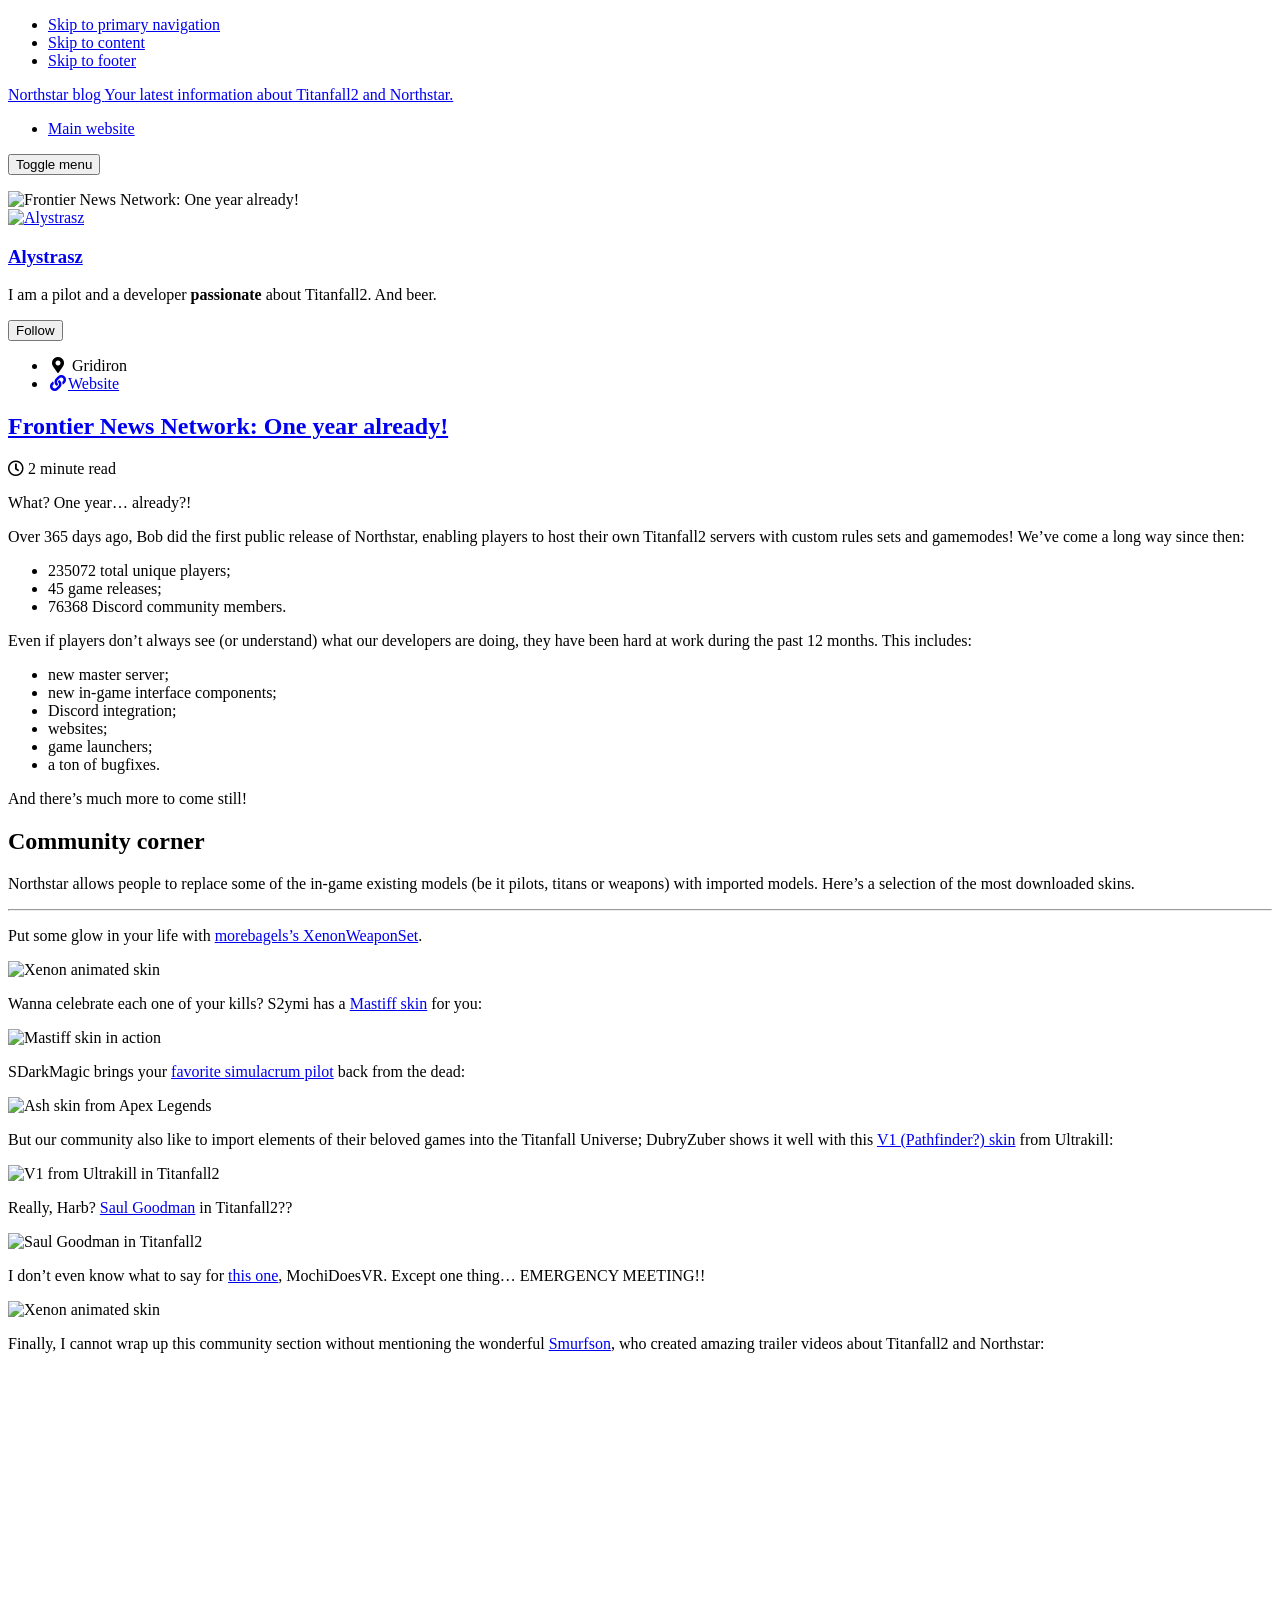
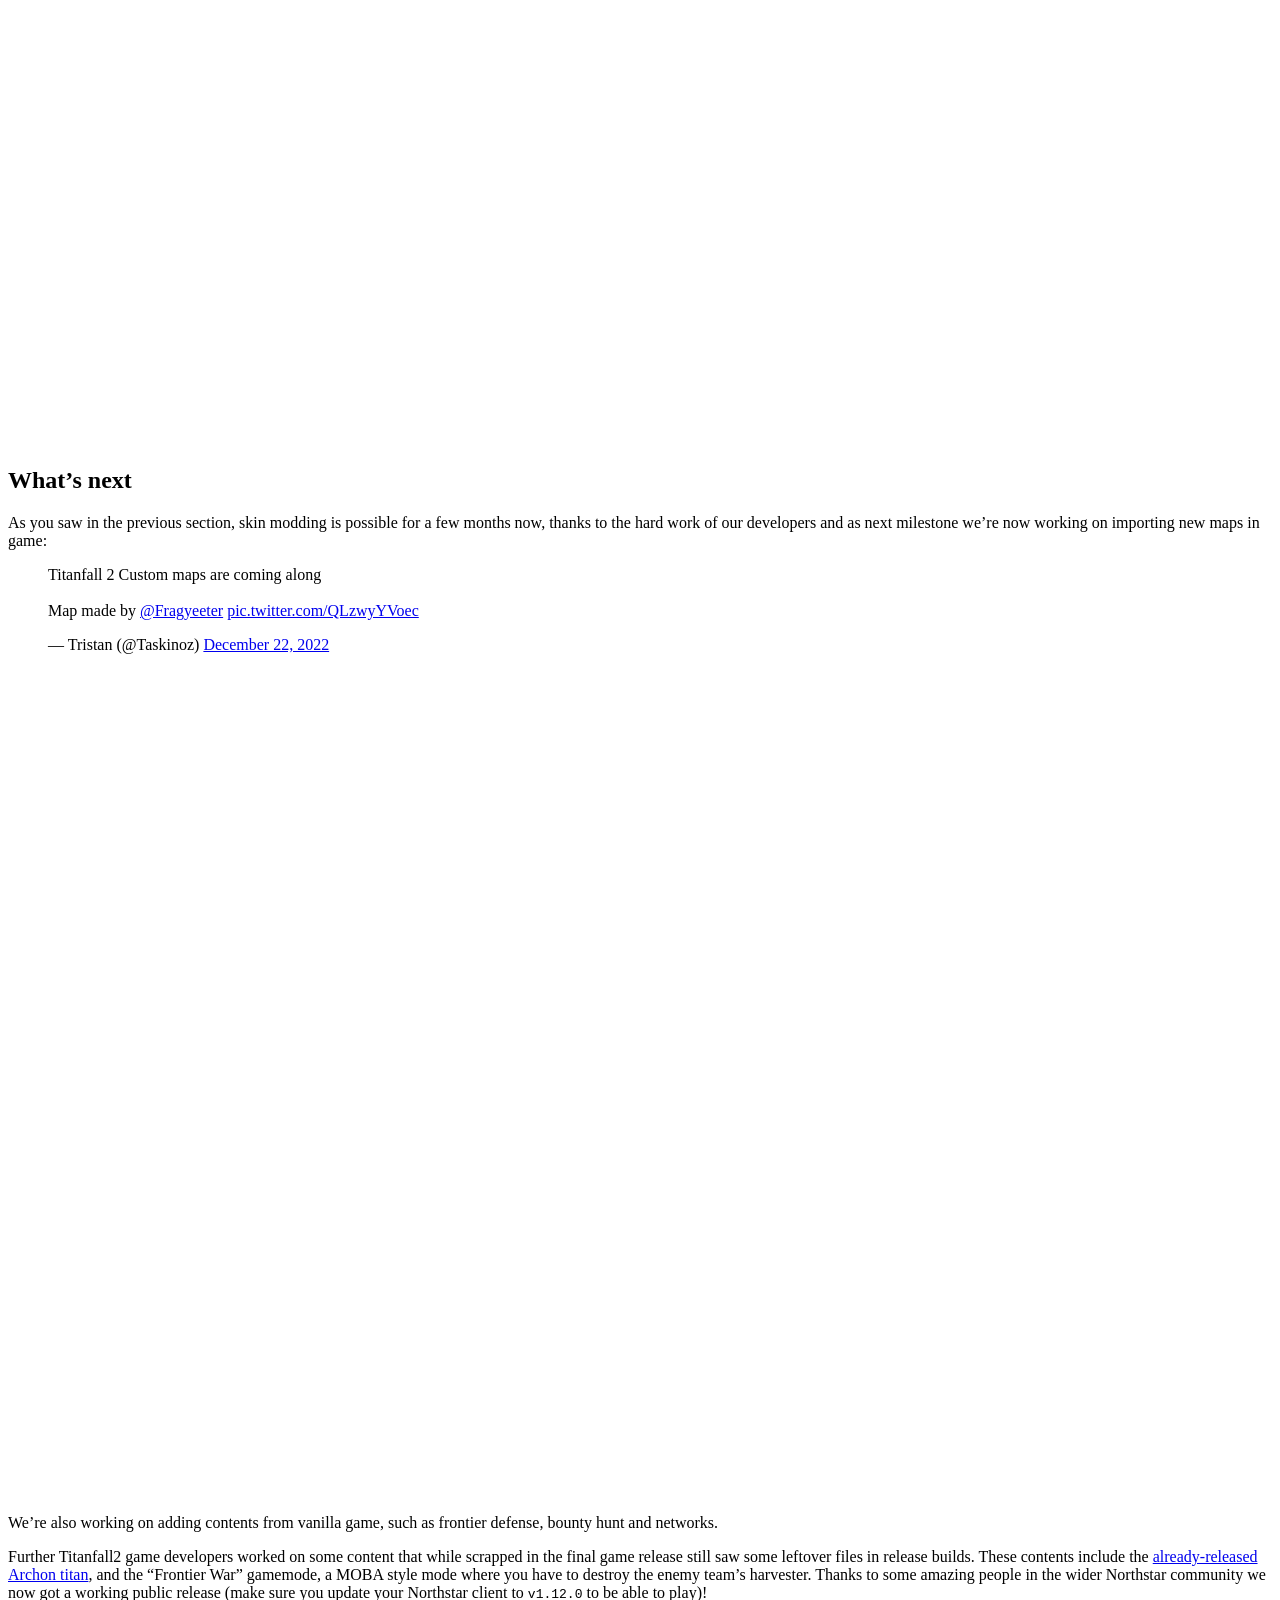
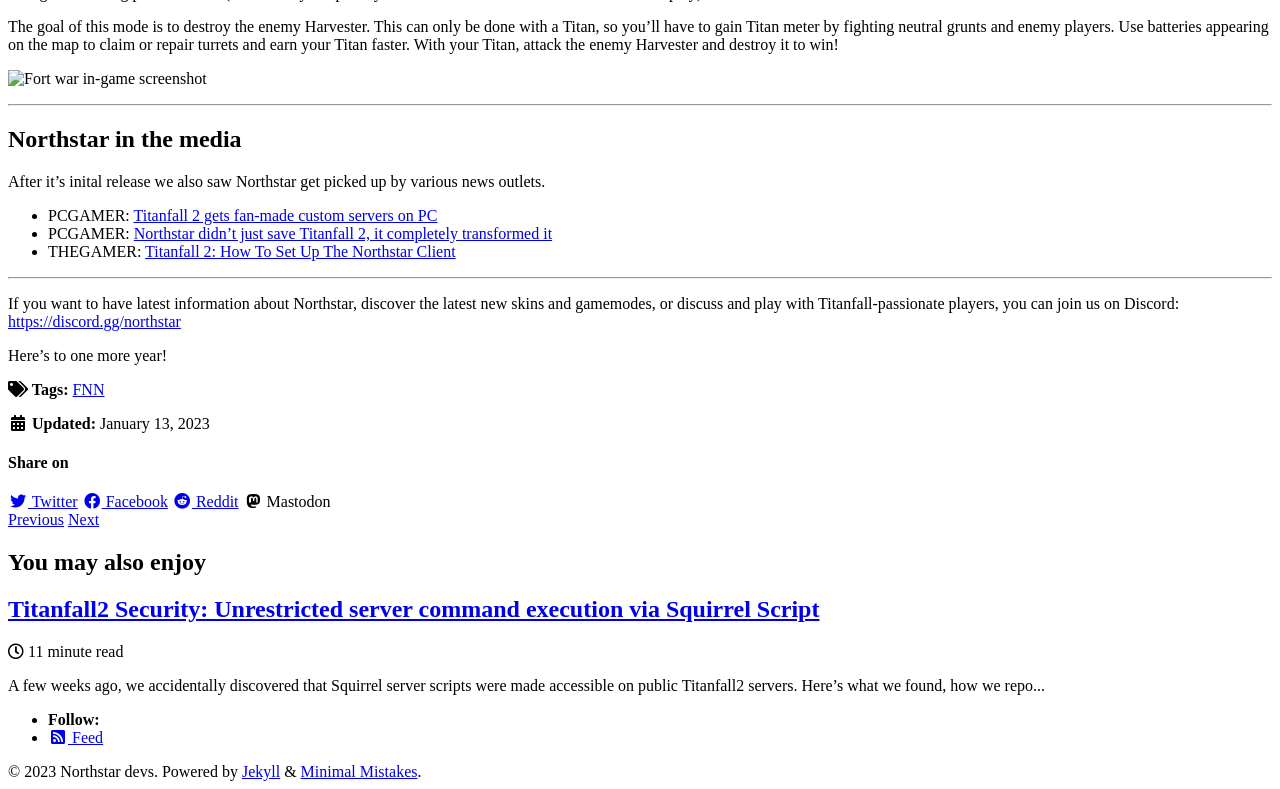
==== one-year/index.html @ 1e46d502 "jekyll build from Action bedf5f42bb04a371adc094c29cd2aaaa7dd830bb" ====
<!doctype html>
<!--
  Minimal Mistakes Jekyll Theme 4.24.0 by Michael Rose
  Copyright 2013-2020 Michael Rose - mademistakes.com | @mmistakes
  Free for personal and commercial use under the MIT license
  https://github.com/mmistakes/minimal-mistakes/blob/master/LICENSE
-->
<html lang="en" class="no-js">
  <head>
    <meta charset="utf-8">

<!-- begin _includes/seo.html --><title>Frontier News Network: One year already! - Northstar blog</title>
<meta name="description" content="What? One year… already?!  Over 365 days ago, Bob did the first public release of Northstar, enabling players to host their own Titanfall2 servers with custom rules sets and gamemodes! We’ve come a long way since then:    235072 total unique players;   45 game releases;   76368 Discord community members.   Even if players don’t always see (or understand) what our developers are doing, they have been hard at work during  the past 12 months. This includes:    new master server;   new in-game interface components;   Discord integration;   websites;   game launchers;   a ton of bugfixes.   And there’s much more to come still!  Community corner  Northstar allows people to replace some of the in-game existing models (be it pilots, titans or weapons) with imported models. Here’s a selection of the most downloaded skins.    Put some glow in your life with morebagels’s XenonWeaponSet.    Wanna celebrate each one of your kills? S2ymi has a Mastiff skin for you:    SDarkMagic brings your favorite simulacrum pilot back from the dead:    But our community also like to import elements of their beloved games into the Titanfall Universe; DubryZuber shows it well with this V1 (Pathfinder?) skin from Ultrakill:    Really, Harb? Saul Goodman in Titanfall2??    I don’t even know what to say for this one, MochiDoesVR. Except one thing… EMERGENCY MEETING!!    Finally, I cannot wrap up this community section without mentioning the wonderful Smurfson, who created amazing trailer videos about Titanfall2 and Northstar:        What’s next  As you saw in the previous section, skin modding is possible for a few months now, thanks to the hard work of our developers and as next milestone we’re now working on importing new maps in game:  Titanfall 2 Custom maps are coming alongMap made by @Fragyeeter pic.twitter.com/QLzwyYVoec&mdash; Tristan (@Taskinoz) December 22, 2022       We’re also working on adding contents from vanilla game, such as frontier defense, bounty hunt and networks.  Further Titanfall2 game developers worked on some content that while scrapped in the final game release still saw some leftover files in release builds. These contents include the already-released Archon titan, and the “Frontier War” gamemode, a MOBA style mode where you have to destroy the enemy team’s harvester. Thanks to some amazing people in the wider Northstar community we now got a working public release (make sure you update your Northstar client to v1.12.0 to be able to play)!  The goal of this mode is to destroy the enemy Harvester. This can only be done with a Titan, so you’ll have to gain Titan meter by fighting neutral grunts and enemy players. Use batteries appearing on the map to claim or repair turrets and earn your Titan faster. With your Titan, attack the enemy Harvester and destroy it to win!      Northstar in the media  After it’s inital release we also saw Northstar get picked up by various news outlets.     PCGAMER: Titanfall 2 gets fan-made custom servers on PC   PCGAMER: Northstar didn’t just save Titanfall 2, it completely transformed it   THEGAMER: Titanfall 2: How To Set Up The Northstar Client     If you want to have latest information about Northstar, discover the latest new skins and gamemodes, or discuss and play with Titanfall-passionate players, you can join us on Discord: https://discord.gg/northstar  Here’s to one more year!">


  
  <meta property="article:author" content="Alystrasz">
  


<!--
<meta property="og:type" content="article">
<meta property="og:locale" content="en_US">
<meta property="og:site_name" content="Northstar blog">
<meta property="og:title" content="Frontier News Network: One year already!">
<meta property="og:url" content="https://northstar.tf/blog/one-year/">
-->


  <meta property="og:description" content="What? One year… already?!  Over 365 days ago, Bob did the first public release of Northstar, enabling players to host their own Titanfall2 servers with custom rules sets and gamemodes! We’ve come a long way since then:    235072 total unique players;   45 game releases;   76368 Discord community members.   Even if players don’t always see (or understand) what our developers are doing, they have been hard at work during  the past 12 months. This includes:    new master server;   new in-game interface components;   Discord integration;   websites;   game launchers;   a ton of bugfixes.   And there’s much more to come still!  Community corner  Northstar allows people to replace some of the in-game existing models (be it pilots, titans or weapons) with imported models. Here’s a selection of the most downloaded skins.    Put some glow in your life with morebagels’s XenonWeaponSet.    Wanna celebrate each one of your kills? S2ymi has a Mastiff skin for you:    SDarkMagic brings your favorite simulacrum pilot back from the dead:    But our community also like to import elements of their beloved games into the Titanfall Universe; DubryZuber shows it well with this V1 (Pathfinder?) skin from Ultrakill:    Really, Harb? Saul Goodman in Titanfall2??    I don’t even know what to say for this one, MochiDoesVR. Except one thing… EMERGENCY MEETING!!    Finally, I cannot wrap up this community section without mentioning the wonderful Smurfson, who created amazing trailer videos about Titanfall2 and Northstar:        What’s next  As you saw in the previous section, skin modding is possible for a few months now, thanks to the hard work of our developers and as next milestone we’re now working on importing new maps in game:  Titanfall 2 Custom maps are coming alongMap made by @Fragyeeter pic.twitter.com/QLzwyYVoec&mdash; Tristan (@Taskinoz) December 22, 2022       We’re also working on adding contents from vanilla game, such as frontier defense, bounty hunt and networks.  Further Titanfall2 game developers worked on some content that while scrapped in the final game release still saw some leftover files in release builds. These contents include the already-released Archon titan, and the “Frontier War” gamemode, a MOBA style mode where you have to destroy the enemy team’s harvester. Thanks to some amazing people in the wider Northstar community we now got a working public release (make sure you update your Northstar client to v1.12.0 to be able to play)!  The goal of this mode is to destroy the enemy Harvester. This can only be done with a Titan, so you’ll have to gain Titan meter by fighting neutral grunts and enemy players. Use batteries appearing on the map to claim or repair turrets and earn your Titan faster. With your Titan, attack the enemy Harvester and destroy it to win!      Northstar in the media  After it’s inital release we also saw Northstar get picked up by various news outlets.     PCGAMER: Titanfall 2 gets fan-made custom servers on PC   PCGAMER: Northstar didn’t just save Titanfall 2, it completely transformed it   THEGAMER: Titanfall 2: How To Set Up The Northstar Client     If you want to have latest information about Northstar, discover the latest new skins and gamemodes, or discuss and play with Titanfall-passionate players, you can join us on Discord: https://discord.gg/northstar  Here’s to one more year!">



  <meta property="og:image" content="https://northstar.tf/blog/assets/images/page-header-image.jpg">





  <meta property="article:published_time" content="2022-12-21T00:00:00+00:00">



  <meta property="article:modified_time" content="2023-01-13T18:36:52+00:00">



  

  


<link rel="canonical" href="https://northstar.tf/blog/one-year/">










<!-- end _includes/seo.html -->



  <link href="/blog/feed.xml" type="application/atom+xml" rel="alternate" title="Northstar blog Feed">


<!-- https://t.co/dKP3o1e -->
<meta name="viewport" content="width=device-width, initial-scale=1.0">

<script>
  document.documentElement.className = document.documentElement.className.replace(/\bno-js\b/g, '') + ' js ';
</script>

<!-- For all browsers -->
<link rel="stylesheet" href="/blog/assets/css/main.css">
<link rel="preload" href="https://cdn.jsdelivr.net/npm/@fortawesome/fontawesome-free@5/css/all.min.css" as="style" onload="this.onload=null;this.rel='stylesheet'">
<noscript><link rel="stylesheet" href="https://cdn.jsdelivr.net/npm/@fortawesome/fontawesome-free@5/css/all.min.css"></noscript>



    <!-- start custom head snippets -->

<!-- insert favicons. use https://realfavicongenerator.net/ -->
<link rel="apple-touch-icon" sizes="120x120" href="/blog/assets/images/favicon/apple-touch-icon.png">
<link rel="icon" type="image/png" sizes="32x32" href="/blog/assets/images/favicon/favicon-32x32.png">
<link rel="icon" type="image/png" sizes="16x16" href="/blog/assets/images/favicon/favicon-16x16.png">
<link rel="manifest" href="/blog/assets/images/favicon/site.webmanifest">
<link rel="mask-icon" href="/blog/assets/images/favicon/safari-pinned-tab.svg" color="#5bbad5">
<meta name="msapplication-TileColor" content="#da532c">
<meta name="theme-color" content="#ffffff">

<!-- end custom head snippets -->

  </head>

  <body class="layout--single">
    <nav class="skip-links">
  <ul>
    <li><a href="#site-nav" class="screen-reader-shortcut">Skip to primary navigation</a></li>
    <li><a href="#main" class="screen-reader-shortcut">Skip to content</a></li>
    <li><a href="#footer" class="screen-reader-shortcut">Skip to footer</a></li>
  </ul>
</nav>

    

<div class="masthead">
  <div class="masthead__inner-wrap">
    <div class="masthead__menu">
      <nav id="site-nav" class="greedy-nav">
        
        <a class="site-title" href="/blog/">
          Northstar blog
          <span class="site-subtitle">Your latest information about Titanfall2 and Northstar.</span>
        </a>
        <ul class="visible-links"><li class="masthead__menu-item">
              <a href="https://northstar.tf">Main website</a>
            </li></ul>
        
        <button class="greedy-nav__toggle hidden" type="button">
          <span class="visually-hidden">Toggle menu</span>
          <div class="navicon"></div>
        </button>
        <ul class="hidden-links hidden"></ul>
      </nav>
    </div>
  </div>
</div>


    <div class="initial-content">
      
  







<div class="page__hero"
  style=" background-image: url('');"
>
  
    <img src="/blog/assets/images/page-header-image.jpg" alt="Frontier News Network: One year already!" class="page__hero-image">
  
  
</div>







<div id="main" role="main">
  
  <div class="sidebar sticky">
  


<div itemscope itemtype="https://schema.org/Person" class="h-card">

  
    <div class="author__avatar">
      <a href="https://northstar.tf/blog/">
        <img src="/blog/assets/images/alystrasz-profile.jpg" alt="Alystrasz" itemprop="image" class="u-photo">
      </a>
    </div>
  

  <div class="author__content">
    <h3 class="author__name p-name" itemprop="name">
      <a class="u-url" rel="me" href="https://northstar.tf/blog/" itemprop="url">Alystrasz</a>
    </h3>
    
      <div class="author__bio p-note" itemprop="description">
        <p>I am a pilot and a developer <strong>passionate</strong> about Titanfall2. And beer.</p>

      </div>
    
  </div>

  <div class="author__urls-wrapper">
    <button class="btn btn--inverse">Follow</button>
    <ul class="author__urls social-icons">
      
        <li itemprop="homeLocation" itemscope itemtype="https://schema.org/Place">
          <i class="fas fa-fw fa-map-marker-alt" aria-hidden="true"></i> <span itemprop="name" class="p-locality">Gridiron</span>
        </li>
      

      
        
          
            <li><a href="https://remyraes.com/" rel="nofollow noopener noreferrer me" itemprop="sameAs"><i class="fas fa-fw fa-link" aria-hidden="true"></i><span class="label">Website</span></a></li>
          
        
      

      

      

      

      

      

      

      

      

      

      

      

      

      

      

      

      

      

      

      

      

      

      

      

      

      <!--
  <li>
    <a href="http://link-to-whatever-social-network.com/user/" itemprop="sameAs" rel="nofollow noopener noreferrer me">
      <i class="fas fa-fw" aria-hidden="true"></i> Custom Social Profile Link
    </a>
  </li>
-->
    </ul>
  </div>
</div>

  
  </div>



  <article class="page h-entry" itemscope itemtype="https://schema.org/CreativeWork">
    <meta itemprop="headline" content="Frontier News Network: One year already!">
    <meta itemprop="description" content="What? One year… already?!Over 365 days ago, Bob did the first public release of Northstar, enabling players to host their own Titanfall2 servers with customrules sets and gamemodes! We’ve come a long way since then:  235072 total unique players;  45 game releases;  76368 Discord community members.Even if players don’t always see (or understand) what our developers are doing, they have been hard at work during the past 12 months. This includes:  new master server;  new in-game interface components;  Discord integration;  websites;  game launchers;  a ton of bugfixes.And there’s much more to come still!Community cornerNorthstar allows people to replace some of the in-game existing models (be it pilots, titans or weapons) with importedmodels. Here’s a selection of the most downloaded skins.Put some glow in your life with morebagels’s XenonWeaponSet.Wanna celebrate each one of your kills? S2ymi has a Mastiff skin for you:SDarkMagic brings your favorite simulacrum pilot back from the dead:But our community also like to import elements of their beloved games into the Titanfall Universe; DubryZuber shows it well with this V1 (Pathfinder?) skin from Ultrakill:Really, Harb? Saul Goodman in Titanfall2??I don’t even know what to say for this one, MochiDoesVR. Except one thing… EMERGENCY MEETING!!Finally, I cannot wrap up this community section without mentioning the wonderful Smurfson, who created amazing trailer videos about Titanfall2 and Northstar:What’s nextAs you saw in the previous section, skin modding is possible for a few months now, thanks to the hard work of our developers and as next milestone we’re now working on importing new maps in game:Titanfall 2 Custom maps are coming alongMap made by @Fragyeeter pic.twitter.com/QLzwyYVoec&mdash; Tristan (@Taskinoz) December 22, 2022We’re also working on adding contents from vanilla game, such as frontier defense, bounty hunt and networks.Further Titanfall2 game developers worked on some content that while scrapped in the final game release still saw some leftover files in release builds. These contents include the already-released Archon titan, and the “Frontier War” gamemode, a MOBA style mode where you have to destroy the enemy team’s harvester. Thanks to some amazing people in the wider Northstar community we now got a working public release (make sure you update your Northstar client to v1.12.0 to be able to play)!The goal of this mode is to destroy the enemy Harvester. This can only be done with a Titan, so you’ll have to gain Titan meter by fighting neutral grunts and enemy players. Use batteries appearing on the map to claim or repair turrets and earn your Titan faster. With your Titan, attack the enemy Harvester and destroy it to win!Northstar in the mediaAfter it’s inital release we also saw Northstar get picked up by various news outlets.  PCGAMER: Titanfall 2 gets fan-made custom servers on PC  PCGAMER: Northstar didn’t just save Titanfall 2, it completely transformed it  THEGAMER: Titanfall 2: How To Set Up The Northstar ClientIf you want to have latest information about Northstar, discover the latest new skins and gamemodes, or discuss and play with Titanfall-passionate players, you can join us on Discord: https://discord.gg/northstarHere’s to one more year!">
    <meta itemprop="datePublished" content="2022-12-21T00:00:00+00:00">
    <meta itemprop="dateModified" content="2023-01-13T18:36:52+00:00">

    <div class="page__inner-wrap">
      
        <header>
          <h1 id="page-title" class="page__title p-name" itemprop="headline">
            <a href="https://northstar.tf/blog/one-year/" class="u-url" itemprop="url">Frontier News Network: One year already!
</a>
          </h1>
          

  <p class="page__meta">
    

    

    
      
      

      <span class="page__meta-readtime">
        <i class="far fa-clock" aria-hidden="true"></i>
        
          2 minute read
        
      </span>
    
  </p>


        </header>
      

      <section class="page__content e-content" itemprop="text">
        
        <p>What? One year… already?!</p>

<p>Over 365 days ago, Bob did the first public release of Northstar, enabling players to host their own Titanfall2 servers with custom
rules sets and gamemodes! We’ve come a long way since then:</p>
<ul>
  <li>235072 total unique players;</li>
  <li>45 game releases;</li>
  <li>76368 Discord community members.</li>
</ul>

<p>Even if players don’t always see (or understand) what our developers are doing, they have been hard at work during 
the past 12 months. This includes:</p>
<ul>
  <li>new master server;</li>
  <li>new in-game interface components;</li>
  <li>Discord integration;</li>
  <li>websites;</li>
  <li>game launchers;</li>
  <li>a ton of bugfixes.</li>
</ul>

<p>And there’s much more to come still!</p>

<h2 id="community-corner">Community corner</h2>

<p>Northstar allows people to replace some of the in-game existing models (be it pilots, titans or weapons) with imported
models. Here’s a selection of the most downloaded skins.</p>

<hr />

<p>Put some glow in your life with <a href="https://northstar.thunderstore.io/package/morebagels/XenonWeaponSet/">morebagels’s XenonWeaponSet</a>.</p>

<p><img src="/blog/assets/images/posts/one-year/xenon.gif" alt="Xenon animated skin" /></p>

<p>Wanna celebrate each one of your kills? S2ymi has a <a href="https://northstar.thunderstore.io/package/S2Mods/MastiffKillReactiveSkin/">Mastiff skin</a> for you:</p>

<p><img src="/blog/assets/images/posts/one-year/HighParallelAntlion.gif" alt="Mastiff skin in action" /></p>

<p>SDarkMagic brings your <a href="https://northstar.thunderstore.io/package/SDarkMagic/Phase_Pilot_Ash/">favorite simulacrum pilot</a> back from the dead:</p>

<p><img src="/blog/assets/images/posts/one-year/ash.png" alt="Ash skin from Apex Legends" /></p>

<p>But our community also like to import elements of their beloved games into the Titanfall Universe; DubryZuber shows it well with this <a href="https://northstar.thunderstore.io/package/DobryZuber/ZuberV1/">V1 (Pathfinder?) skin</a> from Ultrakill:</p>

<p><img src="/blog/assets/images/posts/one-year/v1.png" alt="V1 from Ultrakill in Titanfall2" /></p>

<p>Really, Harb? <a href="https://northstar.thunderstore.io/package/Harb_Mods/Saul_Goodman/">Saul Goodman</a> in Titanfall2??</p>

<p><img src="/blog/assets/images/posts/one-year/goodman.png" alt="Saul Goodman in Titanfall2" /></p>

<p>I don’t even know what to say for <a href="https://northstar.thunderstore.io/package/MochiDoesVR/AmongUsStimPilot/">this one</a>, MochiDoesVR. Except one thing… EMERGENCY MEETING!!</p>

<p><img src="/blog/assets/images/posts/one-year/among.png" alt="Xenon animated skin" /></p>

<p>Finally, I cannot wrap up this community section without mentioning the wonderful <a href="https://www.youtube.com/@Smurfson/videos">Smurfson</a>, who created amazing trailer videos about Titanfall2 and Northstar:</p>

<iframe width="560" height="315" src="https://www.youtube-nocookie.com/embed/en06Y6CPMQg" title="YouTube video player" frameborder="0" allow="accelerometer; autoplay; clipboard-write; encrypted-media; gyroscope; picture-in-picture; web-share" allowfullscreen=""></iframe>

<iframe style="padding-top: 20px" width="560" height="315" src="https://www.youtube-nocookie.com/embed/suhBGqzDbNA" title="YouTube video player" frameborder="0" allow="accelerometer; autoplay; clipboard-write; encrypted-media; gyroscope; picture-in-picture; web-share" allowfullscreen=""></iframe>

<iframe style="padding-top: 20px" width="560" height="315" src="https://www.youtube-nocookie.com/embed/vyUxAwobY60" title="YouTube video player" frameborder="0" allow="accelerometer; autoplay; clipboard-write; encrypted-media; gyroscope; picture-in-picture" allowfullscreen=""></iframe>

<h2 id="whats-next">What’s next</h2>

<p>As you saw in the previous section, skin modding is possible for a few months now, thanks to the hard work of our developers and as next milestone we’re now working on importing new maps in game:</p>

<blockquote class="twitter-tweet"><p lang="en" dir="ltr">Titanfall 2 Custom maps are coming along<br /><br />Map made by <a href="https://twitter.com/fragyeeter?ref_src=twsrc%5Etfw">@Fragyeeter</a> <a href="https://t.co/QLzwyYVoec">pic.twitter.com/QLzwyYVoec</a></p>&mdash; Tristan (@Taskinoz) <a href="https://twitter.com/Taskinoz/status/1606073735135760384?ref_src=twsrc%5Etfw">December 22, 2022</a></blockquote>
<script async="" src="https://platform.twitter.com/widgets.js" charset="utf-8"></script>

<iframe id="reddit-embed" src="https://www.redditmedia.com/r/titanfall/comments/ystj8e/titanfall_2_maps_have_gotten_a_bit_dusty/?ref_source=embed&amp;ref=share&amp;embed=true&amp;theme=dark" sandbox="allow-scripts allow-same-origin allow-popups" style="border: none;" height="410" width="640" scrolling="no"></iframe>

<iframe id="reddit-embed" src="https://www.redditmedia.com/r/titanfall/comments/yq1zpj/new_map_who_dis/?ref_source=embed&amp;ref=share&amp;embed=true&amp;theme=dark" sandbox="allow-scripts allow-same-origin allow-popups" style="border: none;" height="410" width="640" scrolling="no"></iframe>

<p>We’re also working on adding contents from vanilla game, such as frontier defense, bounty hunt and networks.</p>

<p>Further Titanfall2 game developers worked on some content that while scrapped in the final game release still saw some leftover files in release builds. These contents include the <a href="https://northstar.thunderstore.io/package/GalacticMoblin/MoblinArchon/">already-released Archon titan</a>, and the “Frontier War” gamemode, a MOBA style mode where you have to destroy the enemy team’s harvester. Thanks to some amazing people in the wider Northstar community we now got a working public release (make sure you update your Northstar client to <code class="language-plaintext highlighter-rouge">v1.12.0</code> to be able to play)!</p>

<p>The goal of this mode is to destroy the enemy Harvester. This can only be done with a Titan, so you’ll have to gain Titan meter by fighting neutral grunts and enemy players. Use batteries appearing on the map to claim or repair turrets and earn your Titan faster. With your Titan, attack the enemy Harvester and destroy it to win!</p>

<p><img src="/blog/assets/images/posts/one-year/fw.png" alt="Fort war in-game screenshot" /></p>

<hr />

<h2 id="northstar-in-the-media">Northstar in the media</h2>

<p>After it’s inital release we also saw Northstar get picked up by various news outlets.</p>

<ul>
  <li>PCGAMER: <a href="https://www.pcgamer.com/titanfall-2-gets-fan-made-custom-servers-on-pc/">Titanfall 2 gets fan-made custom servers on PC</a></li>
  <li>PCGAMER: <a href="https://www.pcgamer.com/northstar-didnt-just-save-titanfall-2-it-completely-transformed-it/">Northstar didn’t just save Titanfall 2, it completely transformed it</a></li>
  <li>THEGAMER: <a href="https://www.thegamer.com/titanfall-2-how-to-set-up-the-northstar-client/">Titanfall 2: How To Set Up The Northstar Client</a></li>
</ul>

<hr />

<p>If you want to have latest information about Northstar, discover the latest new skins and gamemodes, or discuss and play with Titanfall-passionate players, you can join us on Discord: <a href="https://discord.gg/northstar">https://discord.gg/northstar</a></p>

<p>Here’s to one more year!</p>

        
      </section>

      <footer class="page__meta">
        
        
  


  

  <p class="page__taxonomy">
    <strong><i class="fas fa-fw fa-tags" aria-hidden="true"></i> Tags: </strong>
    <span itemprop="keywords">
    
      <a href="/blog/tags/#fnn" class="page__taxonomy-item p-category" rel="tag">FNN</a>
    
    </span>
  </p>




        

  <p class="page__date"><strong><i class="fas fa-fw fa-calendar-alt" aria-hidden="true"></i> Updated:</strong> <time class="dt-published" datetime="2023-01-13">January 13, 2023</time></p>

      </footer>

      <section class="page__share">
  
    <h4 class="page__share-title">Share on</h4>
  

  <a href="https://twitter.com/intent/tweet?text=Frontier+News+Network%3A+One+year+already%21%20https%3A%2F%2Fnorthstar.tf%2Fblog%2Fone-year%2F" class="btn btn--twitter" onclick="window.open(this.href, 'window', 'left=20,top=20,width=500,height=500,toolbar=1,resizable=0'); return false;" title="Share on Twitter"><i class="fab fa-fw fa-twitter" aria-hidden="true"></i><span> Twitter</span></a>

  <a href="https://www.facebook.com/sharer/sharer.php?u=https%3A%2F%2Fnorthstar.tf%2Fblog%2Fone-year%2F" class="btn btn--facebook" onclick="window.open(this.href, 'window', 'left=20,top=20,width=500,height=500,toolbar=1,resizable=0'); return false;" title="Share on Facebook"><i class="fab fa-fw fa-facebook" aria-hidden="true"></i><span> Facebook</span></a>

  <!--
  <a href="https://www.linkedin.com/shareArticle?mini=true&url=https%3A%2F%2Fnorthstar.tf%2Fblog%2Fone-year%2F" class="btn btn--linkedin" onclick="window.open(this.href, 'window', 'left=20,top=20,width=500,height=500,toolbar=1,resizable=0'); return false;" title="Share on LinkedIn"><i class="fab fa-fw fa-linkedin" aria-hidden="true"></i><span> LinkedIn</span></a>
  -->
  
  <a href="https://www.reddit.com/submit?url=https%3A%2F%2Fnorthstar.tf%2Fblog%2Fone-year%2F&title=Frontier+News+Network%3A+One+year+already%21" class="btn btn--reddit" onclick="window.open(this.href, 'window', 'left=20,top=20,width=500,height=500,toolbar=1,resizable=0'); return false;" title="Share on Reddit"><i class="fab fa-fw fa-reddit" aria-hidden="true"></i><span> Reddit</span></a>

  <a class="btn btn--mastodon"><i class="fab fa-fw fa-mastodon" aria-hidden="true"></i><span> Mastodon</span></a>
</section>

<script src="/blog/assets/js/mastodon.js"></script>



      
  <nav class="pagination">
    
      <a href="#" class="pagination--pager disabled">Previous</a>
    
    
      <a href="/blog/vanilla-unrestricted-server-script/" class="pagination--pager" title="Titanfall2 Security: Unrestricted server command execution via Squirrel Script
">Next</a>
    
  </nav>

    </div>

    
  </article>

  
  
    <div class="page__related">
      <h2 class="page__related-title">You may also enjoy</h2>
      <div class="grid__wrapper">
        
          



<div class="grid__item">
  <article class="archive__item" itemscope itemtype="https://schema.org/CreativeWork">
    
    <h2 class="archive__item-title no_toc" itemprop="headline">
      
        <a href="/blog/vanilla-unrestricted-server-script/" rel="permalink">Titanfall2 Security: Unrestricted server command execution via Squirrel Script
</a>
      
    </h2>
    

  <p class="page__meta">
    

    

    
      
      

      <span class="page__meta-readtime">
        <i class="far fa-clock" aria-hidden="true"></i>
        
          11 minute read
        
      </span>
    
  </p>


    <p class="archive__item-excerpt" itemprop="description">A few weeks ago, we accidentally discovered that Squirrel server scripts were made accessible on public Titanfall2 servers. Here’s what we found, how we repo...</p>
  </article>
</div>

        
      </div>
    </div>
  
  
</div>

    </div>

    

    <div id="footer" class="page__footer">
      <footer>
        <!-- start custom footer snippets -->

<!-- end custom footer snippets -->
        <div class="page__footer-follow">
  <ul class="social-icons">
    
      <li><strong>Follow:</strong></li>
    

    
      
        
      
        
      
        
      
        
      
        
      
        
      
    

    
      <li><a href="/blog/feed.xml"><i class="fas fa-fw fa-rss-square" aria-hidden="true"></i> Feed</a></li>
    
  </ul>
</div>

<div class="page__footer-copyright">&copy; 2023 Northstar devs. Powered by <a href="https://jekyllrb.com" rel="nofollow">Jekyll</a> &amp; <a href="https://mademistakes.com/work/minimal-mistakes-jekyll-theme/" rel="nofollow">Minimal Mistakes</a>.</div>

      </footer>
    </div>

    
  <script src="/blog/assets/js/main.min.js"></script>










  </body>
</html>
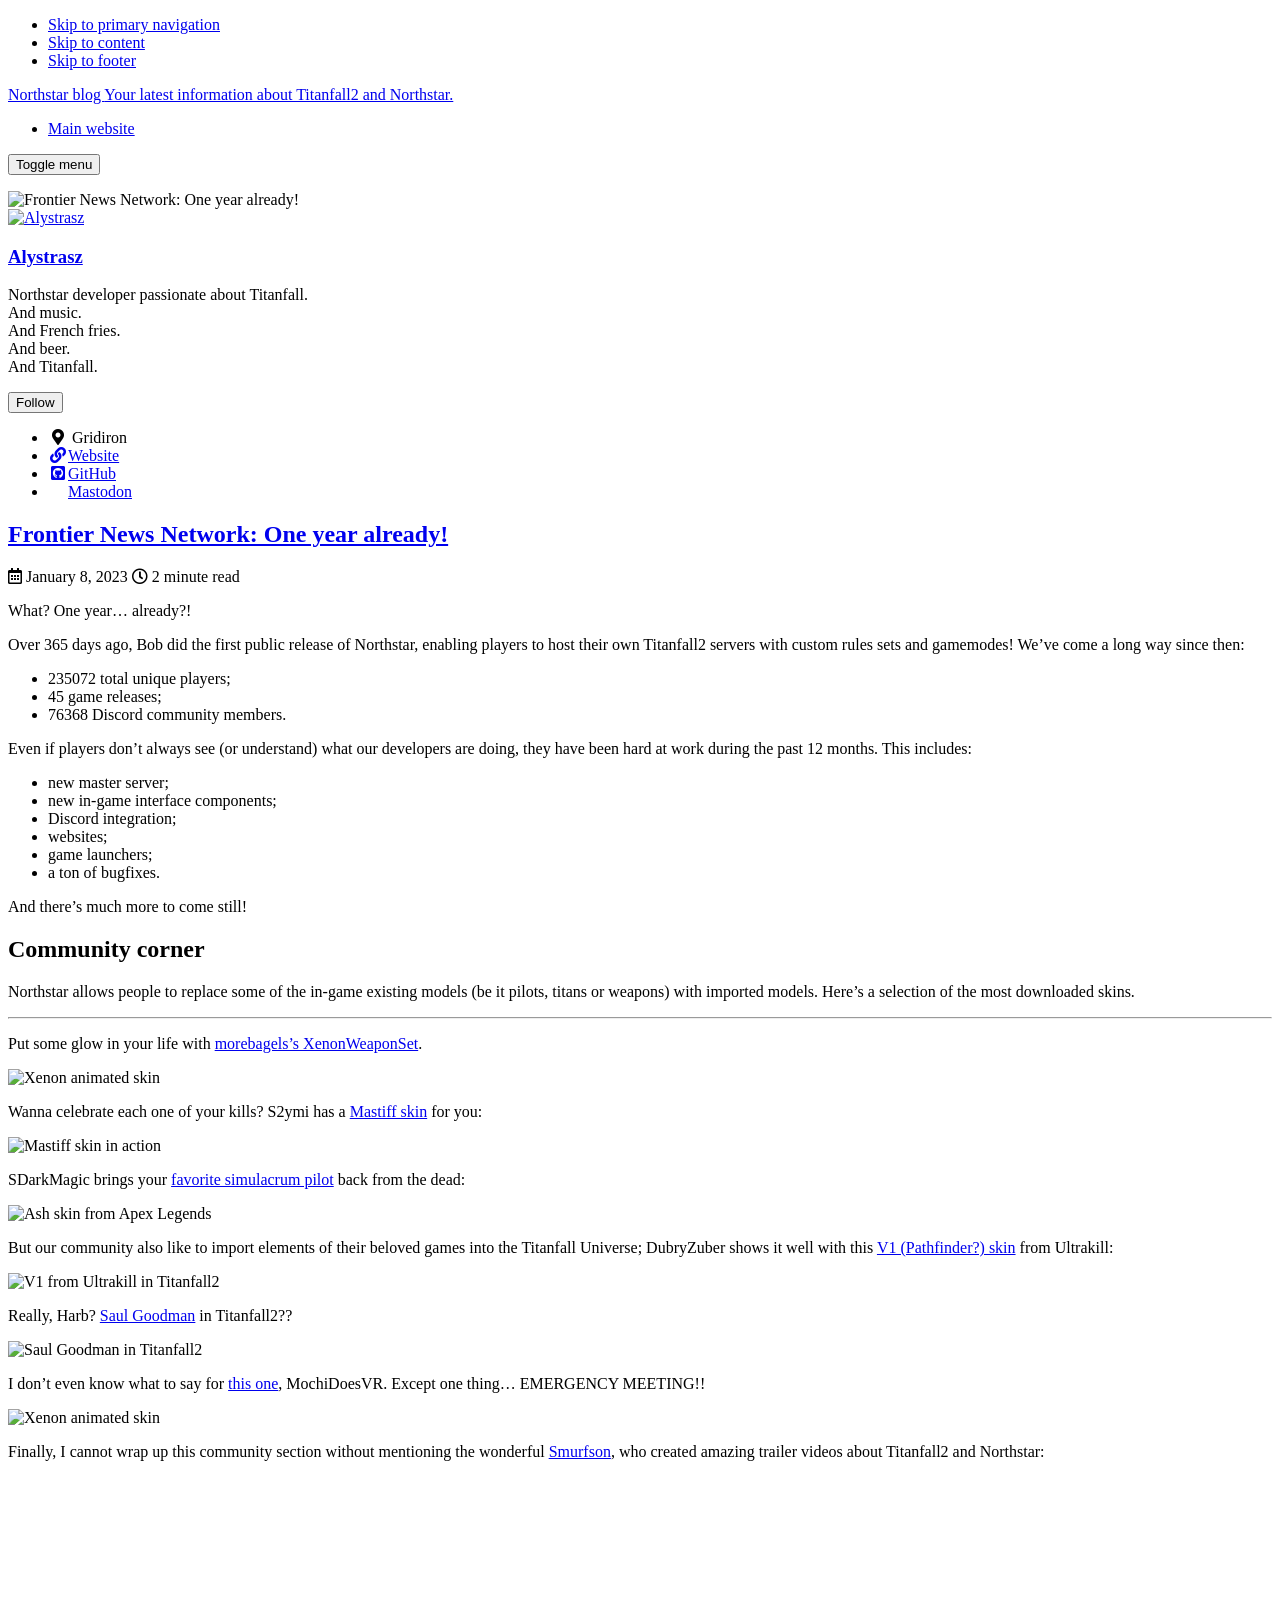
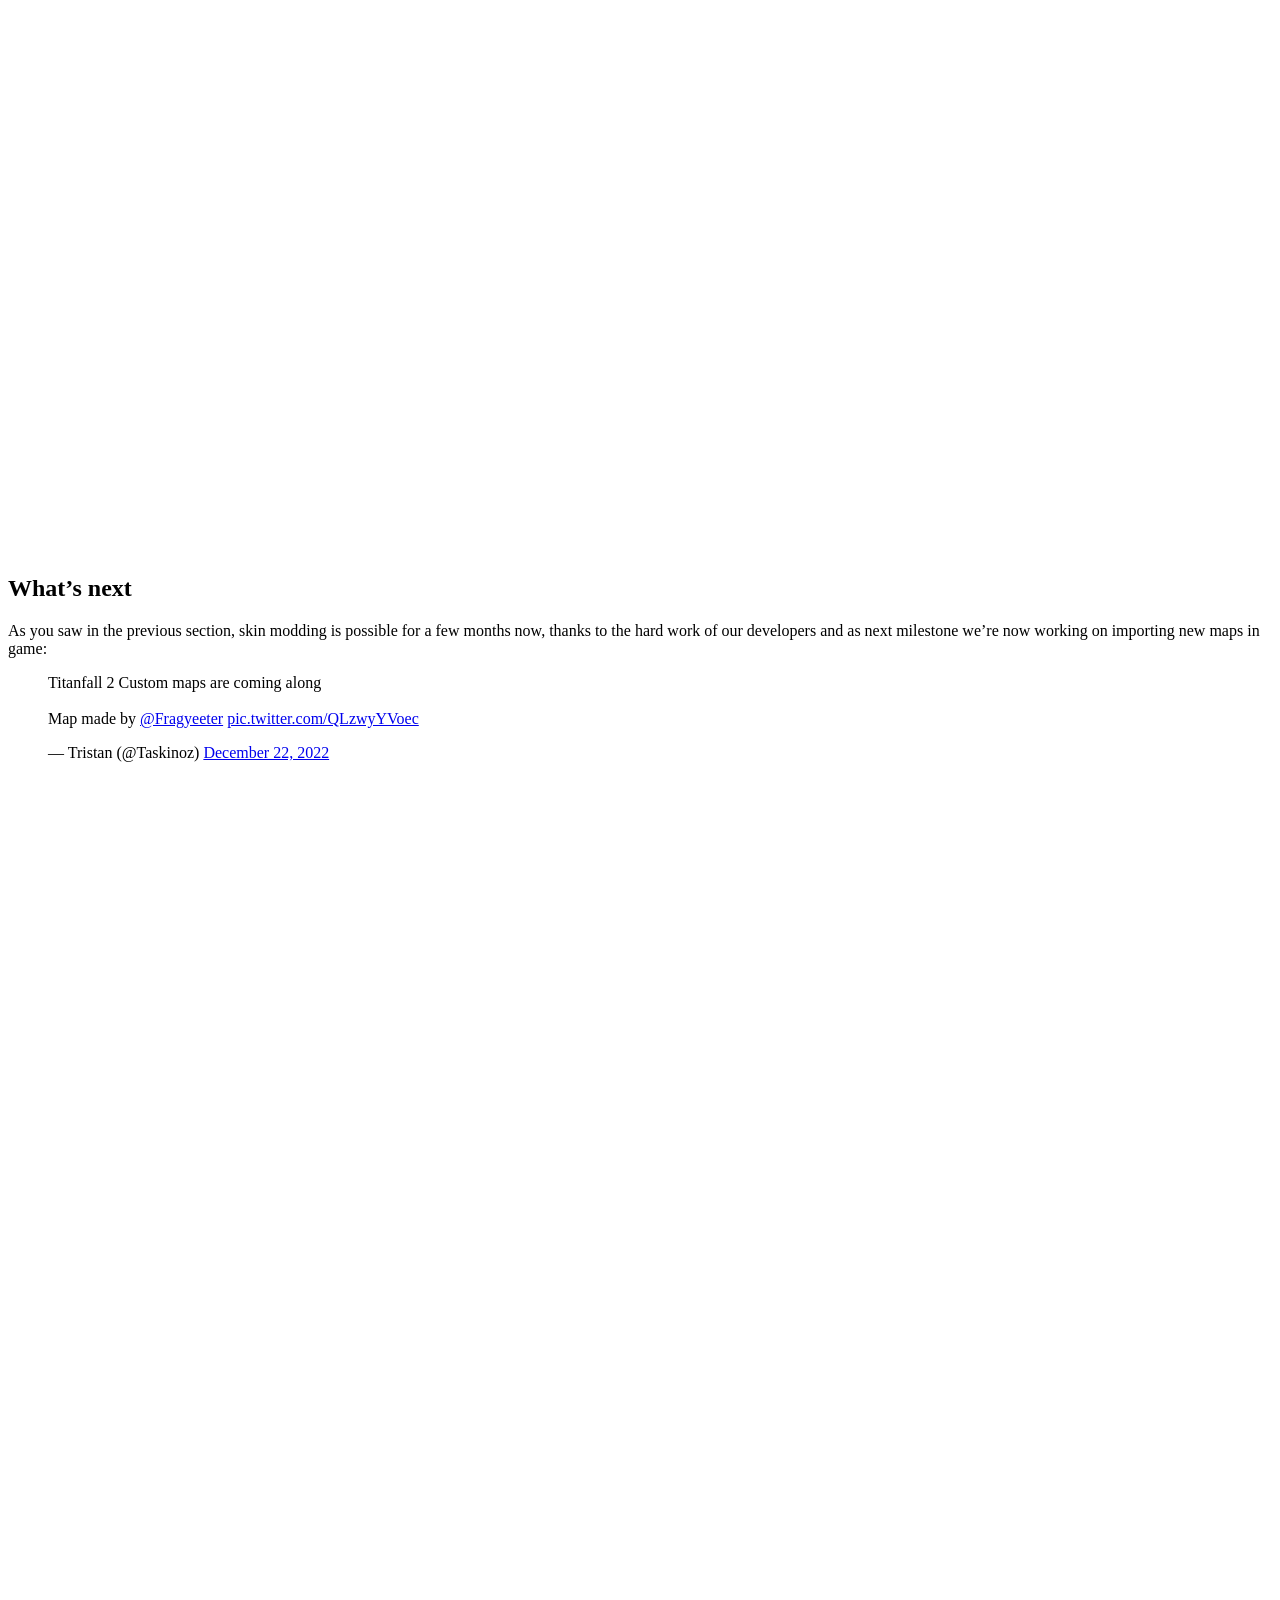
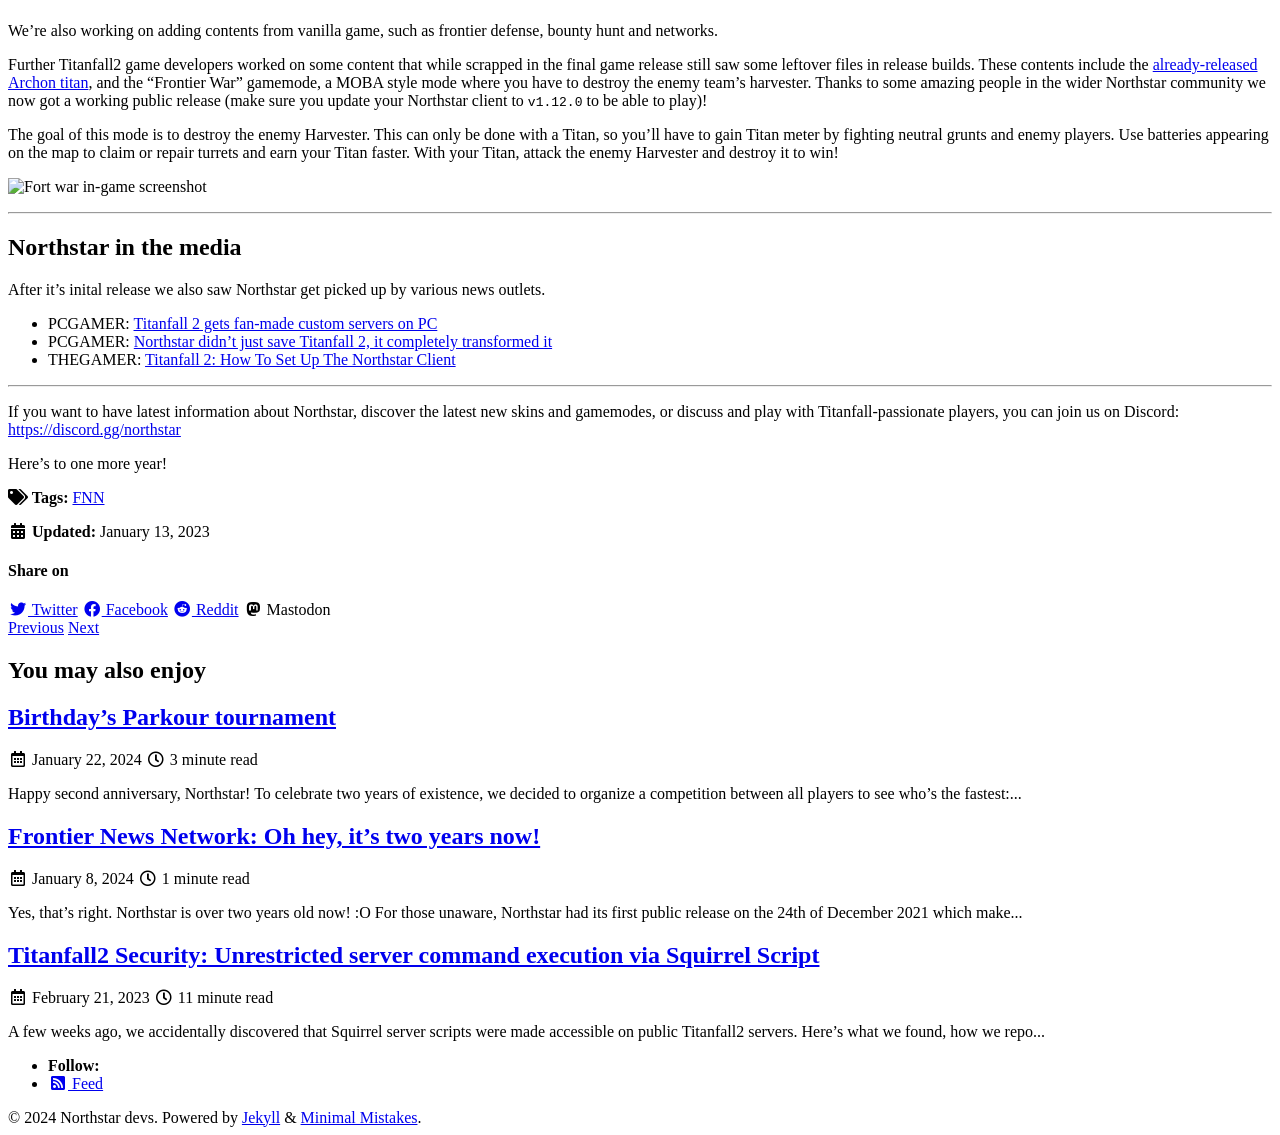
==== commit 65cfab1c: "jekyll build from Action faeb03d0f54b6cfa97a42cddd7d1ba137b397c68" ====
--- a/one-year/index.html
+++ b/one-year/index.html
@@ -37,7 +37,7 @@
 
 
 
-  <meta property="article:published_time" content="2022-12-21T00:00:00+00:00">
+  <meta property="article:published_time" content="2023-01-08T00:00:00+00:00">
 
 
 
@@ -179,7 +179,7 @@
     </h3>
     
       <div class="author__bio p-note" itemprop="description">
-        <p>I am a pilot and a developer <strong>passionate</strong> about Titanfall2. And beer.</p>
+        <p>Northstar developer passionate about Titanfall.<br />And music.<br />And French fries.<br />And beer.<br />And Titanfall.</p>
 
       </div>
     
@@ -198,6 +198,14 @@
         
           
             <li><a href="https://remyraes.com/" rel="nofollow noopener noreferrer me" itemprop="sameAs"><i class="fas fa-fw fa-link" aria-hidden="true"></i><span class="label">Website</span></a></li>
+          
+        
+          
+            <li><a href="https://github.com/Alystrasz" rel="nofollow noopener noreferrer me" itemprop="sameAs"><i class="fab fa-fw fa-github-square" aria-hidden="true"></i><span class="label">GitHub</span></a></li>
+          
+        
+          
+            <li><a href="https://fosstodon.org/@remyr" rel="nofollow noopener noreferrer me" itemprop="sameAs"><i class="fab fa-fw fa-mastodon-square" aria-hidden="true"></i><span class="label">Mastodon</span></a></li>
           
         
       
@@ -269,7 +277,7 @@
   <article class="page h-entry" itemscope itemtype="https://schema.org/CreativeWork">
     <meta itemprop="headline" content="Frontier News Network: One year already!">
     <meta itemprop="description" content="What? One year… already?!Over 365 days ago, Bob did the first public release of Northstar, enabling players to host their own Titanfall2 servers with customrules sets and gamemodes! We’ve come a long way since then:  235072 total unique players;  45 game releases;  76368 Discord community members.Even if players don’t always see (or understand) what our developers are doing, they have been hard at work during the past 12 months. This includes:  new master server;  new in-game interface components;  Discord integration;  websites;  game launchers;  a ton of bugfixes.And there’s much more to come still!Community cornerNorthstar allows people to replace some of the in-game existing models (be it pilots, titans or weapons) with importedmodels. Here’s a selection of the most downloaded skins.Put some glow in your life with morebagels’s XenonWeaponSet.Wanna celebrate each one of your kills? S2ymi has a Mastiff skin for you:SDarkMagic brings your favorite simulacrum pilot back from the dead:But our community also like to import elements of their beloved games into the Titanfall Universe; DubryZuber shows it well with this V1 (Pathfinder?) skin from Ultrakill:Really, Harb? Saul Goodman in Titanfall2??I don’t even know what to say for this one, MochiDoesVR. Except one thing… EMERGENCY MEETING!!Finally, I cannot wrap up this community section without mentioning the wonderful Smurfson, who created amazing trailer videos about Titanfall2 and Northstar:What’s nextAs you saw in the previous section, skin modding is possible for a few months now, thanks to the hard work of our developers and as next milestone we’re now working on importing new maps in game:Titanfall 2 Custom maps are coming alongMap made by @Fragyeeter pic.twitter.com/QLzwyYVoec&mdash; Tristan (@Taskinoz) December 22, 2022We’re also working on adding contents from vanilla game, such as frontier defense, bounty hunt and networks.Further Titanfall2 game developers worked on some content that while scrapped in the final game release still saw some leftover files in release builds. These contents include the already-released Archon titan, and the “Frontier War” gamemode, a MOBA style mode where you have to destroy the enemy team’s harvester. Thanks to some amazing people in the wider Northstar community we now got a working public release (make sure you update your Northstar client to v1.12.0 to be able to play)!The goal of this mode is to destroy the enemy Harvester. This can only be done with a Titan, so you’ll have to gain Titan meter by fighting neutral grunts and enemy players. Use batteries appearing on the map to claim or repair turrets and earn your Titan faster. With your Titan, attack the enemy Harvester and destroy it to win!Northstar in the mediaAfter it’s inital release we also saw Northstar get picked up by various news outlets.  PCGAMER: Titanfall 2 gets fan-made custom servers on PC  PCGAMER: Northstar didn’t just save Titanfall 2, it completely transformed it  THEGAMER: Titanfall 2: How To Set Up The Northstar ClientIf you want to have latest information about Northstar, discover the latest new skins and gamemodes, or discuss and play with Titanfall-passionate players, you can join us on Discord: https://discord.gg/northstarHere’s to one more year!">
-    <meta itemprop="datePublished" content="2022-12-21T00:00:00+00:00">
+    <meta itemprop="datePublished" content="2023-01-08T00:00:00+00:00">
     <meta itemprop="dateModified" content="2023-01-13T18:36:52+00:00">
 
     <div class="page__inner-wrap">
@@ -283,8 +291,15 @@
 
   <p class="page__meta">
     
-
-    
+      
+      <span class="page__meta-date">
+        <i class="far fa-calendar-alt" aria-hidden="true"></i>
+        
+        <time datetime="2023-01-08T00:00:00+00:00">January 8, 2023</time>
+      </span>
+    
+
+    <span class="page__meta-sep"></span>
 
     
       
@@ -486,6 +501,103 @@
     
     <h2 class="archive__item-title no_toc" itemprop="headline">
       
+        <a href="/blog/parkour-tournament/" rel="permalink">Birthday’s Parkour tournament
+</a>
+      
+    </h2>
+    
+
+  <p class="page__meta">
+    
+      
+      <span class="page__meta-date">
+        <i class="far fa-fw fa-calendar-alt" aria-hidden="true"></i>
+        
+        <time datetime="2024-01-22T00:00:00+00:00">January 22, 2024</time>
+      </span>
+    
+
+    <span class="page__meta-sep"></span>
+
+    
+      
+      
+
+      <span class="page__meta-readtime">
+        <i class="far fa-fw fa-clock" aria-hidden="true"></i>
+        
+          3 minute read
+        
+      </span>
+    
+  </p>
+
+
+    <p class="archive__item-excerpt" itemprop="description">Happy second anniversary, Northstar!
+
+To celebrate two years of existence, we decided to organize a competition between all players to see who’s the fastest:...</p>
+  </article>
+</div>
+
+        
+          
+
+
+
+<div class="grid__item">
+  <article class="archive__item" itemscope itemtype="https://schema.org/CreativeWork">
+    
+    <h2 class="archive__item-title no_toc" itemprop="headline">
+      
+        <a href="/blog/two-years/" rel="permalink">Frontier News Network: Oh hey, it’s two years now!
+</a>
+      
+    </h2>
+    
+
+  <p class="page__meta">
+    
+      
+      <span class="page__meta-date">
+        <i class="far fa-fw fa-calendar-alt" aria-hidden="true"></i>
+        
+        <time datetime="2024-01-08T00:00:00+00:00">January 8, 2024</time>
+      </span>
+    
+
+    <span class="page__meta-sep"></span>
+
+    
+      
+      
+
+      <span class="page__meta-readtime">
+        <i class="far fa-fw fa-clock" aria-hidden="true"></i>
+        
+          1 minute read
+        
+      </span>
+    
+  </p>
+
+
+    <p class="archive__item-excerpt" itemprop="description">Yes, that’s right.
+Northstar is over two years old now! :O
+
+For those unaware, Northstar had its first public release on the 24th of December 2021 which make...</p>
+  </article>
+</div>
+
+        
+          
+
+
+
+<div class="grid__item">
+  <article class="archive__item" itemscope itemtype="https://schema.org/CreativeWork">
+    
+    <h2 class="archive__item-title no_toc" itemprop="headline">
+      
         <a href="/blog/vanilla-unrestricted-server-script/" rel="permalink">Titanfall2 Security: Unrestricted server command execution via Squirrel Script
 </a>
       
@@ -494,15 +606,22 @@
 
   <p class="page__meta">
     
-
-    
+      
+      <span class="page__meta-date">
+        <i class="far fa-fw fa-calendar-alt" aria-hidden="true"></i>
+        
+        <time datetime="2023-02-21T00:00:00+00:00">February 21, 2023</time>
+      </span>
+    
+
+    <span class="page__meta-sep"></span>
 
     
       
       
 
       <span class="page__meta-readtime">
-        <i class="far fa-clock" aria-hidden="true"></i>
+        <i class="far fa-fw fa-clock" aria-hidden="true"></i>
         
           11 minute read
         
@@ -559,7 +678,7 @@
   </ul>
 </div>
 
-<div class="page__footer-copyright">&copy; 2023 Northstar devs. Powered by <a href="https://jekyllrb.com" rel="nofollow">Jekyll</a> &amp; <a href="https://mademistakes.com/work/minimal-mistakes-jekyll-theme/" rel="nofollow">Minimal Mistakes</a>.</div>
+<div class="page__footer-copyright">&copy; 2024 Northstar devs. Powered by <a href="https://jekyllrb.com" rel="nofollow">Jekyll</a> &amp; <a href="https://mademistakes.com/work/minimal-mistakes-jekyll-theme/" rel="nofollow">Minimal Mistakes</a>.</div>
 
       </footer>
     </div>
